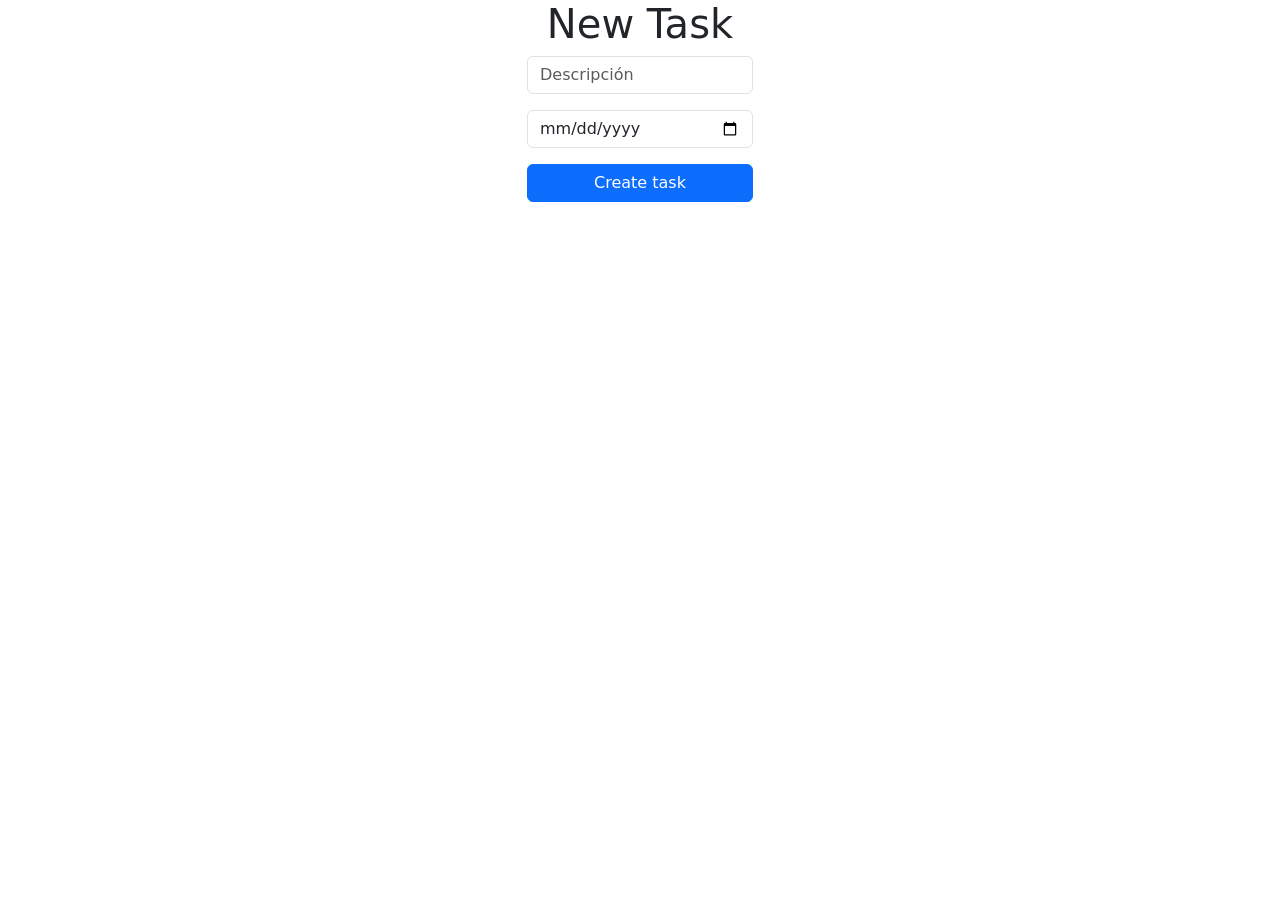
==== src/main/resources/templates/new-task.html @ 472db277 "agregar front para editar, eliminar y crear una tarea" ====
<!doctype html>
<html lang="en" xmlns:th="http://www.thymeleaf.org">
<head>
    <meta charset="UTF-8">
    <meta name="viewport"
          content="width=device-width, user-scalable=no, initial-scale=1.0, maximum-scale=1.0, minimum-scale=1.0">
    <meta http-equiv="X-UA-Compatible" content="ie=edge">
    <link href="https://cdn.jsdelivr.net/npm/bootstrap@5.2.0/dist/css/bootstrap.min.css" rel="stylesheet" integrity="sha384-gH2yIJqKdNHPEq0n4Mqa/HGKIhSkIHeL5AyhkYV8i59U5AR6csBvApHHNl/vI1Bx" crossorigin="anonymous">
    <title>New Task</title>
</head>
<body>
<div class="d-flex flex-column align-items-center p-10">
    <h1>New Task</h1>
    <form class="d-flex flex-column gap-3" action="#" th:action="@{/tasks}" th:object="${task}" method="post">
        <input class="form-control" placeholder="Descripción" th:field="*{description}" type="text"/>
        <input class="form-control" th:field="*{dueDate}" type="date"/>
        <button class="btn btn-primary" type="submit">Create task</button>
    </form>
</div>
<script src="https://cdn.jsdelivr.net/npm/bootstrap@5.2.0/dist/js/bootstrap.bundle.min.js" integrity="sha384-A3rJD856KowSb7dwlZdYEkO39Gagi7vIsF0jrRAoQmDKKtQBHUuLZ9AsSv4jD4Xa" crossorigin="anonymous"></script>
</body>
</html>
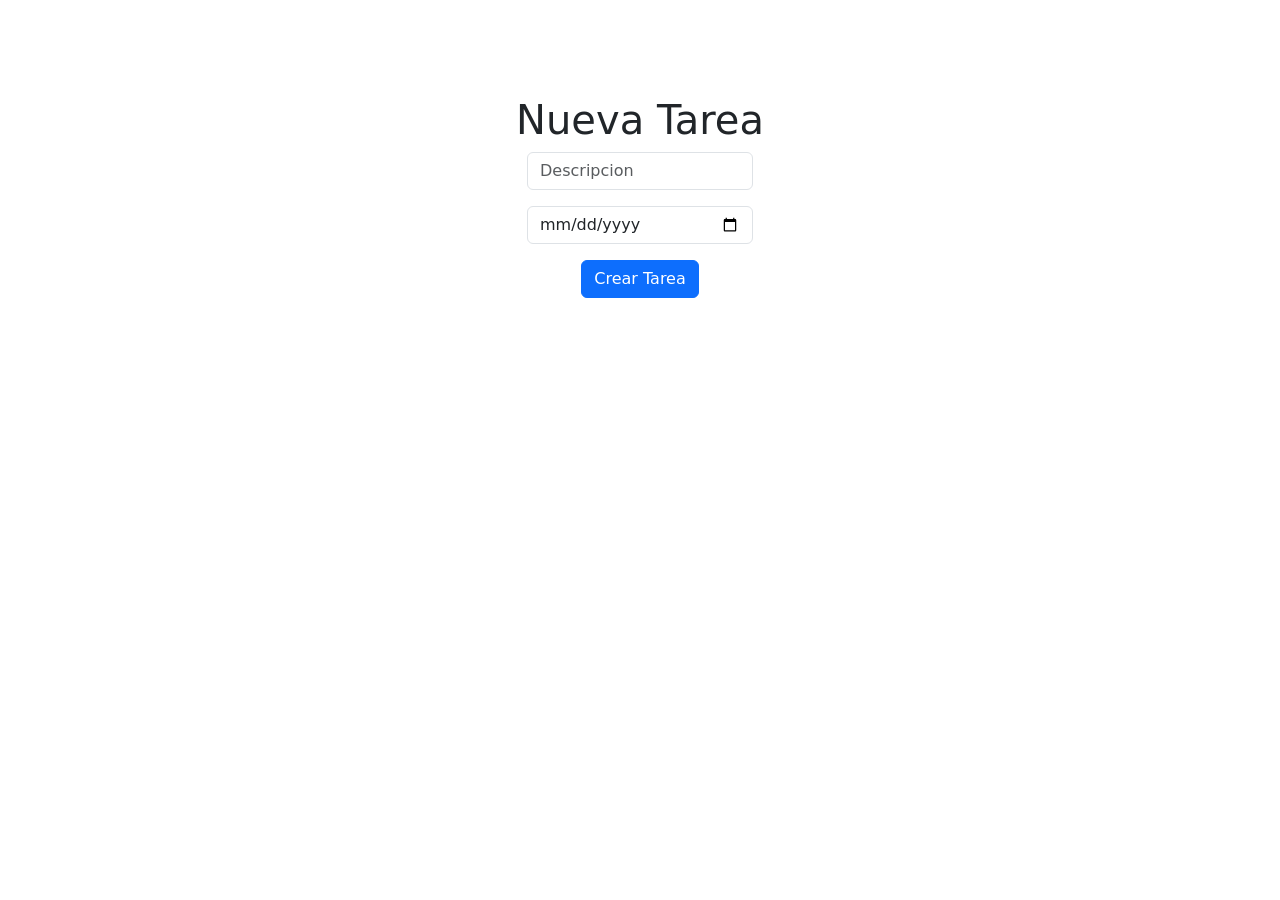
==== commit 578a8895: "agregar form para nueva tarea" ====
--- a/src/main/resources/templates/new-task.html
+++ b/src/main/resources/templates/new-task.html
@@ -6,15 +6,16 @@
           content="width=device-width, user-scalable=no, initial-scale=1.0, maximum-scale=1.0, minimum-scale=1.0">
     <meta http-equiv="X-UA-Compatible" content="ie=edge">
     <link href="https://cdn.jsdelivr.net/npm/bootstrap@5.2.0/dist/css/bootstrap.min.css" rel="stylesheet" integrity="sha384-gH2yIJqKdNHPEq0n4Mqa/HGKIhSkIHeL5AyhkYV8i59U5AR6csBvApHHNl/vI1Bx" crossorigin="anonymous">
-    <title>New Task</title>
+
+    <title>Document</title>
 </head>
 <body>
-<div class="d-flex flex-column align-items-center p-10">
-    <h1>New Task</h1>
-    <form class="d-flex flex-column gap-3" action="#" th:action="@{/tasks}" th:object="${task}" method="post">
-        <input class="form-control" placeholder="Descripción" th:field="*{description}" type="text"/>
-        <input class="form-control" th:field="*{dueDate}" type="date"/>
-        <button class="btn btn-primary" type="submit">Create task</button>
+<div class="px-4 py-5 my-5 text-center d-flex flex-column align-items-center">
+    <h1>Nueva Tarea</h1>
+    <form class="d-flex flex-column gap-3 align-items-center">
+        <input class="form-control" type="text" placeholder="Descripcion"/>
+        <input class="form-control" type="date" />
+        <button class="btn btn-primary" type="submit">Crear Tarea</button>
     </form>
 </div>
 <script src="https://cdn.jsdelivr.net/npm/bootstrap@5.2.0/dist/js/bootstrap.bundle.min.js" integrity="sha384-A3rJD856KowSb7dwlZdYEkO39Gagi7vIsF0jrRAoQmDKKtQBHUuLZ9AsSv4jD4Xa" crossorigin="anonymous"></script>
